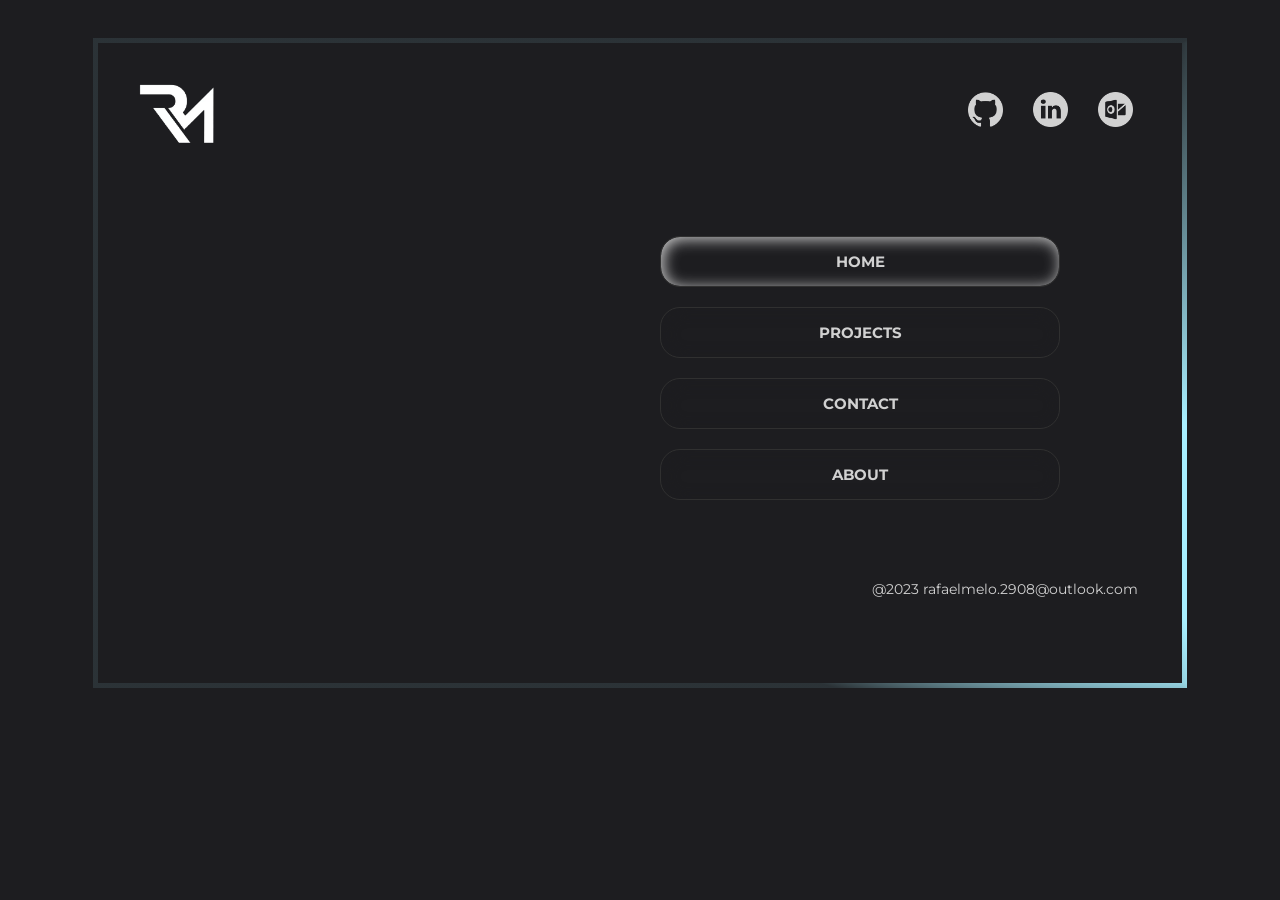
==== about.html @ cfcd6bff "Add files via upload" ====
<!DOCTYPE html>
<html lang="en">
  <head>
    <meta charset="UTF-8" />
    <meta http-equiv="X-UA-Compatible" content="IE=edge" />
    <meta name="viewport" content="width=device-width, initial-scale=1.0" />

    <title>Rafael Melo</title>

    <link rel="shortcut icon" type="image/x-icon" href="imagem/logo_aba.png" />

    <link
      href="https://fonts.googleapis.com/css2?family=Montserrat:wght@100&display=swap"
      rel="stylesheet"
    />

    <link rel="stylesheet" href="css/style.css" />
  </head>

  <div class="wrapper">
    <div class="box">
      <body>
        <header class="header">
          <img src="imagem/logo.png" alt="Logo Site" class="logo" />

          <section class="header-right">
            <a
              href="http://www.github.com/rafaelmelo2908"
              target="_blank"
              class="social-links"
            >
              <img src="imagem/github.png" alt="Github" class="links" />
            </a>

            <a
              href="https://www.linkedin.com/feed/"
              target="_blank"
              class="social-links"
            >
              <img src="imagem/linkedin.png" alt="Linkedin" class="links" />
            </a>

            <a
              href="mailto:rafaelmelo@outlook.com"
              target="_blank"
              class="social-links"
            >
              <img src="imagem/email.png" alt="Email" class="links" />
            </a>
          </section>
        </header>

        <div class="general-container">
          <div class="container-1">
            
          </div>

          <div class="container-2">
            <ul>
              <li>
                <a href="#" target="" class="card-1"> Home </a>
              </li>
              <li>
                <a href="project.html" target="" class="card"> Projects </a>
              </li>
              <li>
                <a href="#" target="" class="card"> Contact </a>
              </li>
              <li>
                <a href="#" target="" class="card"> About </a>
              </li>
              
             
            </ul>
          </div>
        </div>
      </body>
      <footer class="footer">@2023 rafaelmelo.2908@outlook.com</footer>
    </div>
  </div>
</html>
---- css/style.css ----
* {
    margin: 0;
    padding: 0;
    box-sizing: border-box;
}

:root {
    --color-prymary: #1d1d20;
    --color-secondary: #d1d1d1;
    --d: 2500ms;
    --angle: 90deg;
    --gradX: 100%;
    --gradY: 50%;
    --c1: rgba(168, 239, 255, 1);
    --c2: rgba(168, 239, 255, 0.1);
}


/***************************
    BORDER AROUND
*************************/

@property --angle {
    syntax: "<angle>";
    initial-value: 90deg;
    inherits: true;
}
  
@property --gradX {
    syntax: "<percentage>";
    initial-value: 50%;
    inherits: true;
}
  
@property --gradY {
    syntax: "<percentage>";
    initial-value: 0%;
    inherits: true;
}
  

.wrapper {
    max-width: 1170px;
    margin: auto;
}


  
.box {
    height: 650px;
    font-size: 3vw;
    margin: max(1rem, 3vw);
    border: 0.35rem solid;
    padding: 3vw 3vw 0vw;
    border-image: conic-gradient(
        from var(--angle),
        var(--c2),
        var(--c1) 0.1turn,
        var(--c1) 0.15turn,
        var(--c2) 0.25turn
      )
      30;
    animation: borderRotate var(--d) linear infinite forwards;
}
  
.box:nth-child(2) {
    border-image: radial-gradient(
        ellipse at var(--gradX) var(--gradY),
        var(--c1),
        var(--c1) 10%,
        var(--c2) 40%
      )
      30;
    animation: borderRadial var(--d) linear infinite forwards;
}
  
@keyframes borderRotate {
    100% {
      --angle: 420deg;
    }
}
  
@keyframes borderRadial {
    20% {
      --gradX: 100%;
      --gradY: 50%;
    }
    40% {
      --gradX: 100%;
      --gradY: 100%;
    }
    60% {
      --gradX: 50%;
      --gradY: 100%;
    }
    80% {
      --gradX: 0%;
      --gradY: 50%;
    }
    100% {
      --gradX: 50%;
      --gradY: 0%;
    }
}

/*******************
    HEADER
********************/

body {
    background-color: var(--color-prymary);
    color: var(--color-secondary);
    font-family: "Montserrat", sans-serif;
    
}

.header {
    padding: 0;
    display:block;
    justify-content: space-between;
}

.header .logo {
    width:30%;
    max-width: 80px;
    
  }
  
.header .logo:hover {
    filter: drop-shadow(1px 1px 5px white);
    transition: 0.5s;
}
   
.header .header-right {
    float: right;
}
   
.header .header-right .links {
    width: 30%;
    width: 55px;
    padding: 10px;
}
  
  
.header .header-right .links:hover {
    filter: drop-shadow(0 0 10px #89898d);
}
  
.header .header-right .social-links {
    text-decoration: none;
}
  

/****************
    CONTAINER
****************/

.general-container {
    display: flex;
    flex-wrap: wrap;
    text-align: end;
    justify-content: flex-start;
    padding: 20px 0;
}

.container-1 {
    width: 100%;
    height: 100%;
    max-width: 400px;
    
}

.container-1 h1 {
    font-size: max(40px, 4vw);
    text-align: justify;
    font-weight: 600;
     margin: 30px;
    position: relative;
}

.container-1 p {
    text-align: justify;
    font-size: 15px;
    font-weight: bold;
    line-height: 1.6;
    position: relative;
    margin: 20px;
    padding-left: 20px;
    border-left: 3px solid var(--color-secondary) ;
    border-image: linear-gradient(to bottom, #181818, #eee, #181818) 1 100%;

}

.container-2 {
    width: 100%;
    height: 100%;
    max-width: 400px;  
    display: block;
    margin: 40px auto;
   
}

.container-2 ul li a {
    text-decoration: none;
}

@media (max-width: 925px) {

    .container-2 {
        width: 100%;
        text-align: center;
    }

    .container-2 ul {
        display: flex;
        justify-content: center;
       
    }

    .container-2 ul li .card {
       max-width: 70px;
        font-size: 10px;
        margin: 2px;
       
    }

    .container-2 ul li .card-1 {
        max-width: 70px;
         font-size: 10px;
         margin: 2px;
        
     }



}

.container-2 ul li {
    list-style: none; 
    
}

/*****************
  CARD
******************/
.card {
    padding: 1em 1.8em;
    width: 100%;
    max-width: 400px;
    background: transparent;
    border: 1px solid #303030;
    box-shadow: 2px 2px 15px #1d1d20 inset;
    border-radius: 20px;
    text-transform: uppercase;
    font-size: 15px;
    font-weight: bold;
    text-align: center;
    color: var(--color-secondary);
    display: flex;
    align-items: center;
    justify-content: center;
    margin: 20px;
  }

  .card-1 {
    padding: 1em 1.8em;
    width: 100%;
    max-width: 400px;
    background: transparent;
    border: 1px solid #303030;
    box-shadow: 2px 2px 15px #1d1d20 inset;
    border-radius: 20px;
    text-transform: uppercase;
    font-size: 15px;
    font-weight: bold;
    text-align: center;
    color: var(--color-secondary);
    display: flex;
    align-items: center;
    justify-content: center;
    margin: 20px;
    color: var(--color-secondary);
    box-shadow: 2px 2px 15px #d1d1d1 inset;
  }
  
  .card:hover {
    color: var(--color-secondary);
    box-shadow: 2px 2px 15px #d1d1d1 inset;
  }
  
       
/***********************************************/

.footer {
    text-align: right;
    width: 100%;
    padding: 0 5px 10px;
    font-size: 14px;
    position: relative;
    text-decoration: none;
  }
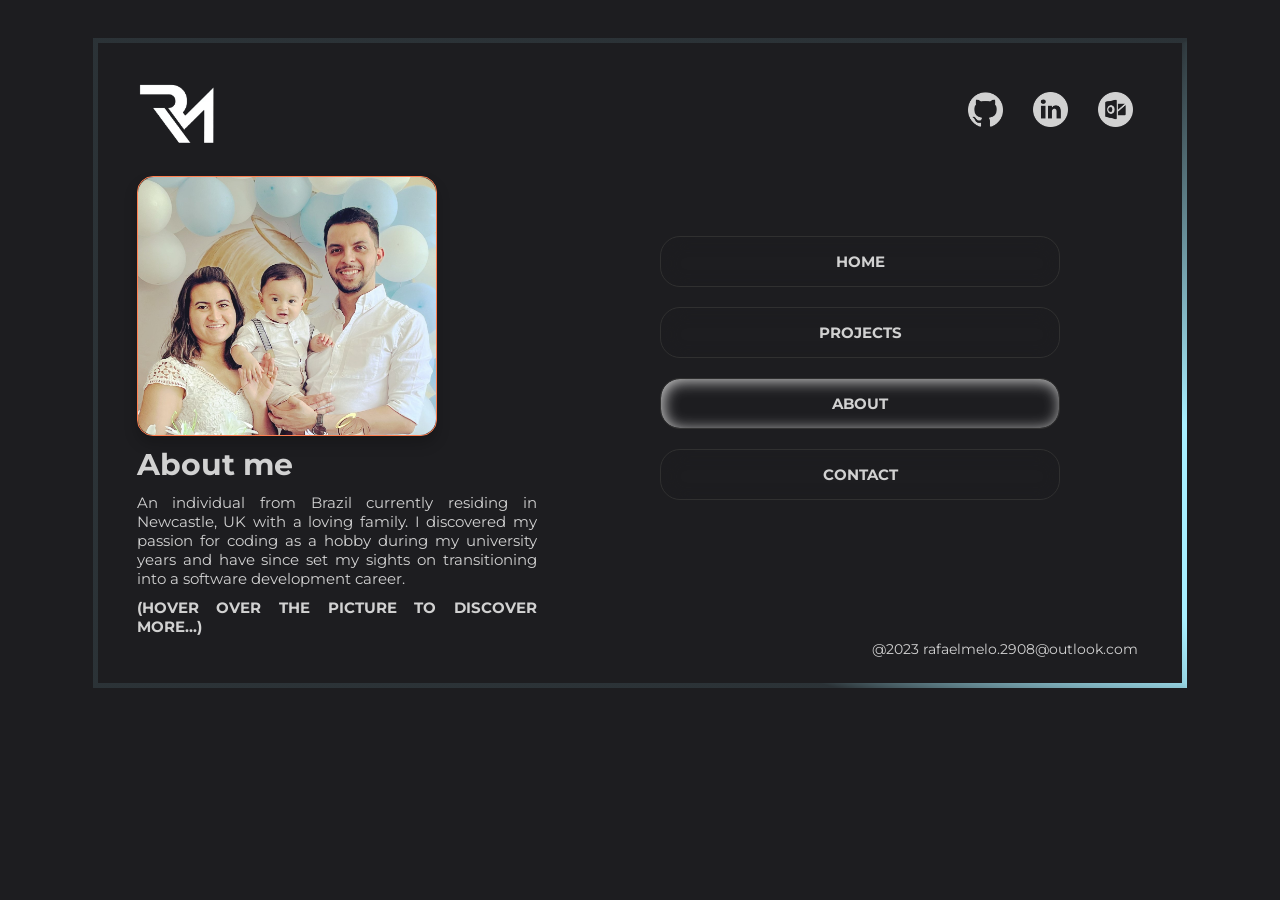
==== commit 6a0ff367: "Add files via upload" ====
--- a/about.html
+++ b/about.html
@@ -5,7 +5,7 @@
     <meta http-equiv="X-UA-Compatible" content="IE=edge" />
     <meta name="viewport" content="width=device-width, initial-scale=1.0" />
 
-    <title>Rafael Melo</title>
+    <title>About</title>
 
     <link rel="shortcut icon" type="image/x-icon" href="imagem/logo_aba.png" />
 
@@ -14,7 +14,7 @@
       rel="stylesheet"
     />
 
-    <link rel="stylesheet" href="css/style.css" />
+    <link rel="stylesheet" href="css/style-about.css" />
   </head>
 
   <div class="wrapper">
@@ -52,25 +52,41 @@
 
         <div class="general-container">
           <div class="container-1">
-            
+            <div class="flip-card">
+              <div class="flip-card-inner">
+                <div class="flip-card-front">
+                  <img src="imagem/family.JPG" alt="family" class="family" />
+                </div>
+                <div class="flip-card-back">
+                  <p class="back">I have a strong skillset in HTML, CSS, JavaScript, and React, and continuously strive to improve through hands-on projects that challenge me to learn and exercise my problem-solving abilities.</p>
+                </div>
+              </div>
+              
+            </div>
+            <h4>About me</h4>
+              <p>
+                An individual from Brazil currently residing in Newcastle, UK
+                with a loving family. I discovered my passion for coding as a
+                hobby during my university years and have since set my sights on
+                transitioning into a software development career. 
+              </p>
+              <p class="bold">(HOVER OVER THE PICTURE TO DISCOVER MORE...)</p>
           </div>
 
           <div class="container-2">
             <ul>
               <li>
-                <a href="#" target="" class="card-1"> Home </a>
+                <a href="index.html" target="" class="card"> Home </a>
               </li>
               <li>
                 <a href="project.html" target="" class="card"> Projects </a>
               </li>
               <li>
-                <a href="#" target="" class="card"> Contact </a>
+                <a href="about.html" target="" class="card-1"> About </a>
               </li>
               <li>
-                <a href="#" target="" class="card"> About </a>
+                <a href="contact.html" target="" class="card"> Contact </a>
               </li>
-              
-             
             </ul>
           </div>
         </div>
--- a/css/style-about.css
+++ b/css/style-about.css
@@ -0,0 +1,385 @@
+* {
+    margin: 0;
+    padding: 0;
+    box-sizing: border-box;
+}
+
+:root {
+    --color-prymary: #1d1d20;
+    --color-secondary: #d1d1d1;
+    --d: 2500ms;
+    --angle: 90deg;
+    --gradX: 100%;
+    --gradY: 50%;
+    --c1: rgba(168, 239, 255, 1);
+    --c2: rgba(168, 239, 255, 0.1);
+}
+
+
+/***************************
+    BORDER AROUND
+*************************/
+
+@property --angle {
+    syntax: "<angle>";
+    initial-value: 90deg;
+    inherits: true;
+}
+  
+@property --gradX {
+    syntax: "<percentage>";
+    initial-value: 50%;
+    inherits: true;
+}
+  
+@property --gradY {
+    syntax: "<percentage>";
+    initial-value: 0%;
+    inherits: true;
+}
+  
+
+.wrapper {
+    max-width: 1170px;
+    margin: auto;
+}
+
+
+  
+.box {
+    height: 650px;
+    font-size: 3vw;
+    margin: max(1rem, 3vw);
+    border: 0.35rem solid;
+    padding: 3vw 3vw 0vw;
+    border-image: conic-gradient(
+        from var(--angle),
+        var(--c2),
+        var(--c1) 0.1turn,
+        var(--c1) 0.15turn,
+        var(--c2) 0.25turn
+      )
+      30;
+    animation: borderRotate var(--d) linear infinite forwards;
+}
+  
+.box:nth-child(2) {
+    border-image: radial-gradient(
+        ellipse at var(--gradX) var(--gradY),
+        var(--c1),
+        var(--c1) 10%,
+        var(--c2) 40%
+      )
+      30;
+    animation: borderRadial var(--d) linear infinite forwards;
+}
+  
+@keyframes borderRotate {
+    100% {
+      --angle: 420deg;
+    }
+}
+  
+@keyframes borderRadial {
+    20% {
+      --gradX: 100%;
+      --gradY: 50%;
+    }
+    40% {
+      --gradX: 100%;
+      --gradY: 100%;
+    }
+    60% {
+      --gradX: 50%;
+      --gradY: 100%;
+    }
+    80% {
+      --gradX: 0%;
+      --gradY: 50%;
+    }
+    100% {
+      --gradX: 50%;
+      --gradY: 0%;
+    }
+}
+
+/*******************
+    HEADER
+********************/
+
+body {
+    background-color: var(--color-prymary);
+    color: var(--color-secondary);
+    font-family: "Montserrat", sans-serif;
+    
+}
+
+.header {
+    padding: 0;
+    display:block;
+    justify-content: space-between;
+}
+
+.header .logo {
+    width:30%;
+    max-width: 80px;
+    
+  }
+  
+.header .logo:hover {
+    filter: drop-shadow(1px 1px 5px white);
+    transition: 0.5s;
+}
+   
+.header .header-right {
+    float: right;
+}
+   
+.header .header-right .links {
+    width: 30%;
+    width: 55px;
+    padding: 10px;
+}
+  
+  
+.header .header-right .links:hover {
+    filter: drop-shadow(0 0 10px #89898d);
+}
+  
+.header .header-right .social-links {
+    text-decoration: none;
+}
+  
+
+/****************
+    CONTAINER
+****************/
+
+.general-container {
+    display: flex;
+    flex-wrap: wrap;
+    text-align: end;
+    justify-content: flex-start;
+    padding: 20px 0;
+}
+/*************************************************/
+.flip-card {
+    justify-content: center;
+    background-color: transparent;
+    width: 100%;
+    max-width: 300px;
+    height: 100%;
+    max-height: 260px;
+    perspective: 1000px;
+    font-family: sans-serif;
+  }
+  
+  h4 {
+    text-align: justify;
+    font-weight: bold;
+    position: relative;
+    font-size: max(30px, 0.2vw);
+    margin: 10px 0;
+  }
+  
+  p {
+    text-align: justify;
+    font-size: max(15px, 0.2vw);
+    position: relative;
+    margin-bottom: 10px;
+    width: 100%;
+    max-width: 400px;
+  }
+
+.back {
+    margin: 30px;
+    text-align: justify;
+    font-size: max(15px, 0.2vw);
+    position: relative;
+    margin-bottom: 10px;
+    width: 100%;
+    max-width: 240px;
+    line-height: 1.6;
+  }
+
+.bold {
+    font-weight: bold;
+  }
+  
+  .family {
+    width: 100%;
+    height: 100%;
+    text-align: center;
+    margin: 0;
+    border-radius: 1rem;
+  }
+  
+  .flip-card-inner {
+    position: relative;
+    width: 100%;
+    height: 100%;
+    text-align: center;
+    transition: transform 0.8s;
+    transform-style: preserve-3d;
+  }
+  
+  .flip-card:hover .flip-card-inner {
+    transform: rotateY(180deg);
+  }
+  
+  .flip-card-front, .flip-card-back {
+    box-shadow: 0 8px 14px 0 rgba(0,0,0,0.2);
+    position: absolute;
+    display: flex;
+    flex-direction: column;
+    justify-content: center;
+    width: 100%;
+    height: 100%;
+    -webkit-backface-visibility: hidden;
+    backface-visibility: hidden;
+    border: 1px solid coral;
+    border-radius: 1rem;
+  }
+  
+  .flip-card-front {
+    width: 100%;
+    height: 100%;
+  }
+  
+  .flip-card-back {
+    background: linear-gradient(120deg, rgb(71, 62, 62) 30%, rgb(121, 113, 113) 88%,
+       rgb(82, 80, 80) 40%, rgb(93, 79, 79) 78%);
+    color: white;
+    transform: rotateY(180deg);
+  }
+
+/************************************************/
+
+
+.container-2 {
+    width: 100%;
+    height: 100%;
+    max-width: 400px;  
+    display: block;
+    margin: 40px auto;
+   
+}
+
+.container-2 ul li a {
+    text-decoration: none;
+}
+
+
+
+.container-2 ul li {
+    list-style: none; 
+    
+}
+
+/*****************
+  CARD
+******************/
+.card {
+    padding: 1em 1.8em;
+    width: 100%;
+    max-width: 400px;
+    background: transparent;
+    border: 1px solid #303030;
+    box-shadow: 2px 2px 15px #1d1d20 inset;
+    border-radius: 20px;
+    text-transform: uppercase;
+    font-size: 15px;
+    font-weight: bold;
+    text-align: center;
+    color: var(--color-secondary);
+    display: flex;
+    align-items: center;
+    justify-content: center;
+    margin: 20px;
+  }
+
+  .card-1 {
+    padding: 1em 1.8em;
+    width: 100%;
+    max-width: 400px;
+    background: transparent;
+    border: 1px solid #303030;
+    box-shadow: 2px 2px 15px #1d1d20 inset;
+    border-radius: 20px;
+    text-transform: uppercase;
+    font-size: 15px;
+    font-weight: bold;
+    text-align: center;
+    color: var(--color-secondary);
+    display: flex;
+    align-items: center;
+    justify-content: center;
+    margin: 20px;
+    color: var(--color-secondary);
+    box-shadow: 2px 2px 15px #d1d1d1 inset;
+  }
+  
+  .card:hover {
+    box-shadow: 0 0 2px rgb(209,209,209), 0 0 25px rgb(209,209,209),
+    0 0 5px rgb(209,209,209), 0 0 100px rgb(209,209,209);
+  transition: 1s;
+  }
+  
+       
+/***********************************************/
+
+.footer {
+    margin-top: 60px;
+    text-align: right;
+    width: 100%;
+    padding: 0 5px 10px;
+    font-size: 14px;
+    position: relative;
+    text-decoration: none;
+  }
+
+  
+  @media (max-width: 925px) {
+
+    .general-container {
+        padding: 0;
+    }
+
+    .container-2 {
+        margin-top: 230px;
+        width: 100%;
+        text-align: center;
+    }
+
+    .container-2 ul {
+        display: flex;
+        justify-content: center;
+       
+    }
+
+    .container-2 ul li .card {
+       max-width: 70px;
+        font-size: 10px;
+        margin: 2px;
+       
+    }
+
+    .container-2 ul li .card-1 {
+        max-width: 70px;
+         font-size: 10px;
+         margin: 2px;
+        
+     }
+
+     .footer {
+        margin-top: 0px;
+     }
+
+
+
+}
+
+
+
+
+
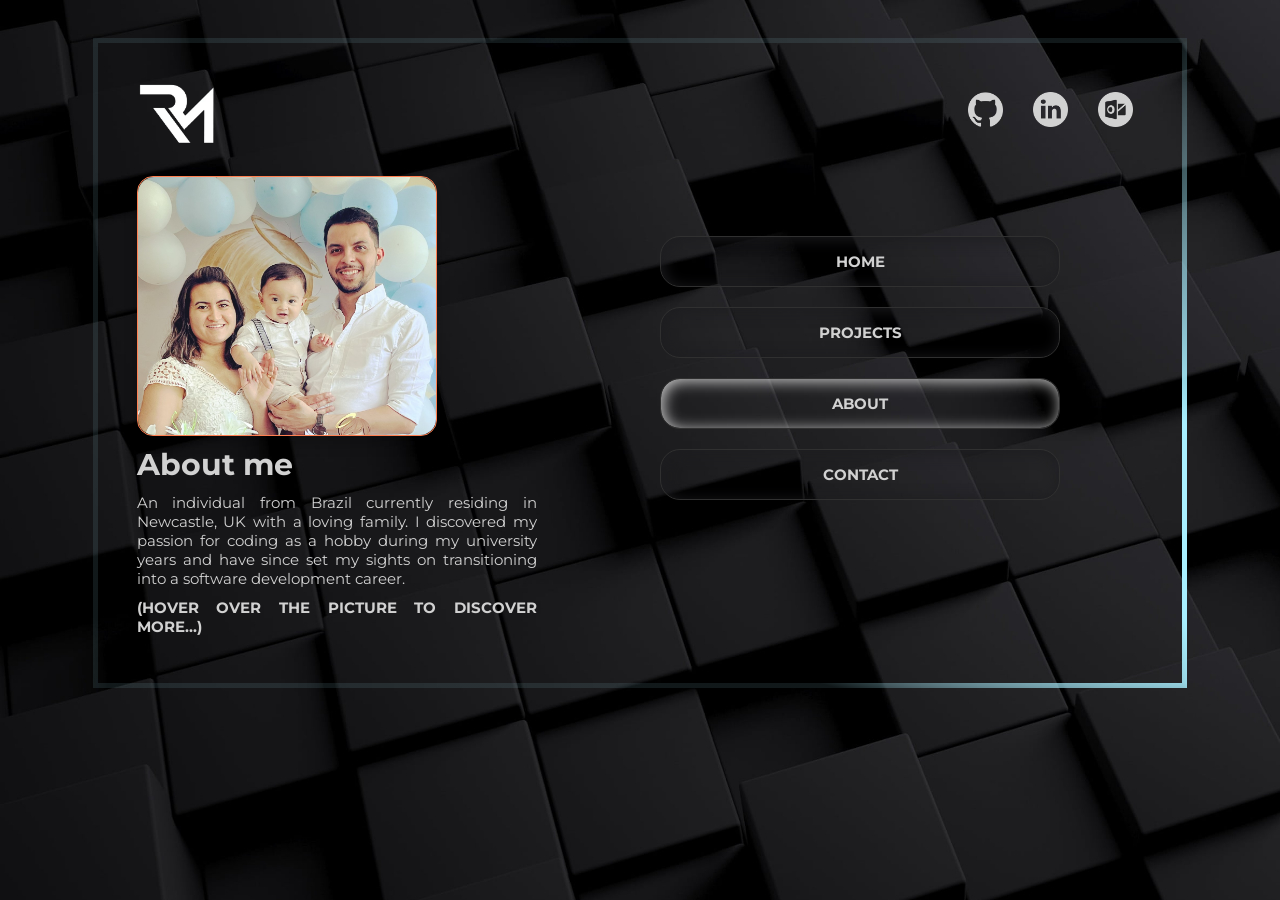
==== commit 74b62359: "Add files via upload" ====
--- a/about.html
+++ b/about.html
@@ -63,6 +63,7 @@
               </div>
               
             </div>
+            <div class="text">
             <h4>About me</h4>
               <p>
                 An individual from Brazil currently residing in Newcastle, UK
@@ -71,6 +72,7 @@
                 transitioning into a software development career. 
               </p>
               <p class="bold">(HOVER OVER THE PICTURE TO DISCOVER MORE...)</p>
+            </div>
           </div>
 
           <div class="container-2">
@@ -90,8 +92,9 @@
             </ul>
           </div>
         </div>
+        
       </body>
-      <footer class="footer">@2023 rafaelmelo.2908@outlook.com</footer>
+      
     </div>
   </div>
 </html>
--- a/css/style-about.css
+++ b/css/style-about.css
@@ -108,7 +108,7 @@
 ********************/
 
 body {
-    background-color: var(--color-prymary);
+  background: url(../imagem/pxfuel.jpg);
     color: var(--color-secondary);
     font-family: "Montserrat", sans-serif;
     
@@ -251,6 +251,7 @@
        rgb(82, 80, 80) 40%, rgb(93, 79, 79) 78%);
     color: white;
     transform: rotateY(180deg);
+    opacity: .6;
   }
 
 /************************************************/
@@ -349,11 +350,12 @@
         margin-top: 230px;
         width: 100%;
         text-align: center;
+        height: 0;
     }
 
     .container-2 ul {
         display: flex;
-        justify-content: center;
+        justify-content: space-between;
        
     }
 
@@ -375,11 +377,31 @@
         margin-top: 0px;
      }
 
-
-
-}
-
-
-
-
-
+   
+
+    .flip-card {
+      max-width: 300px;
+      max-height: 220px;
+      width: 100%;
+      height: 100%;
+      margin:0;
+    
+      
+    }
+
+    .text {
+      margin-bottom: 0px;
+    }
+
+    .general-container {
+      margin: 0;
+      height: 525px;
+    }
+
+  
+}
+
+
+
+
+
